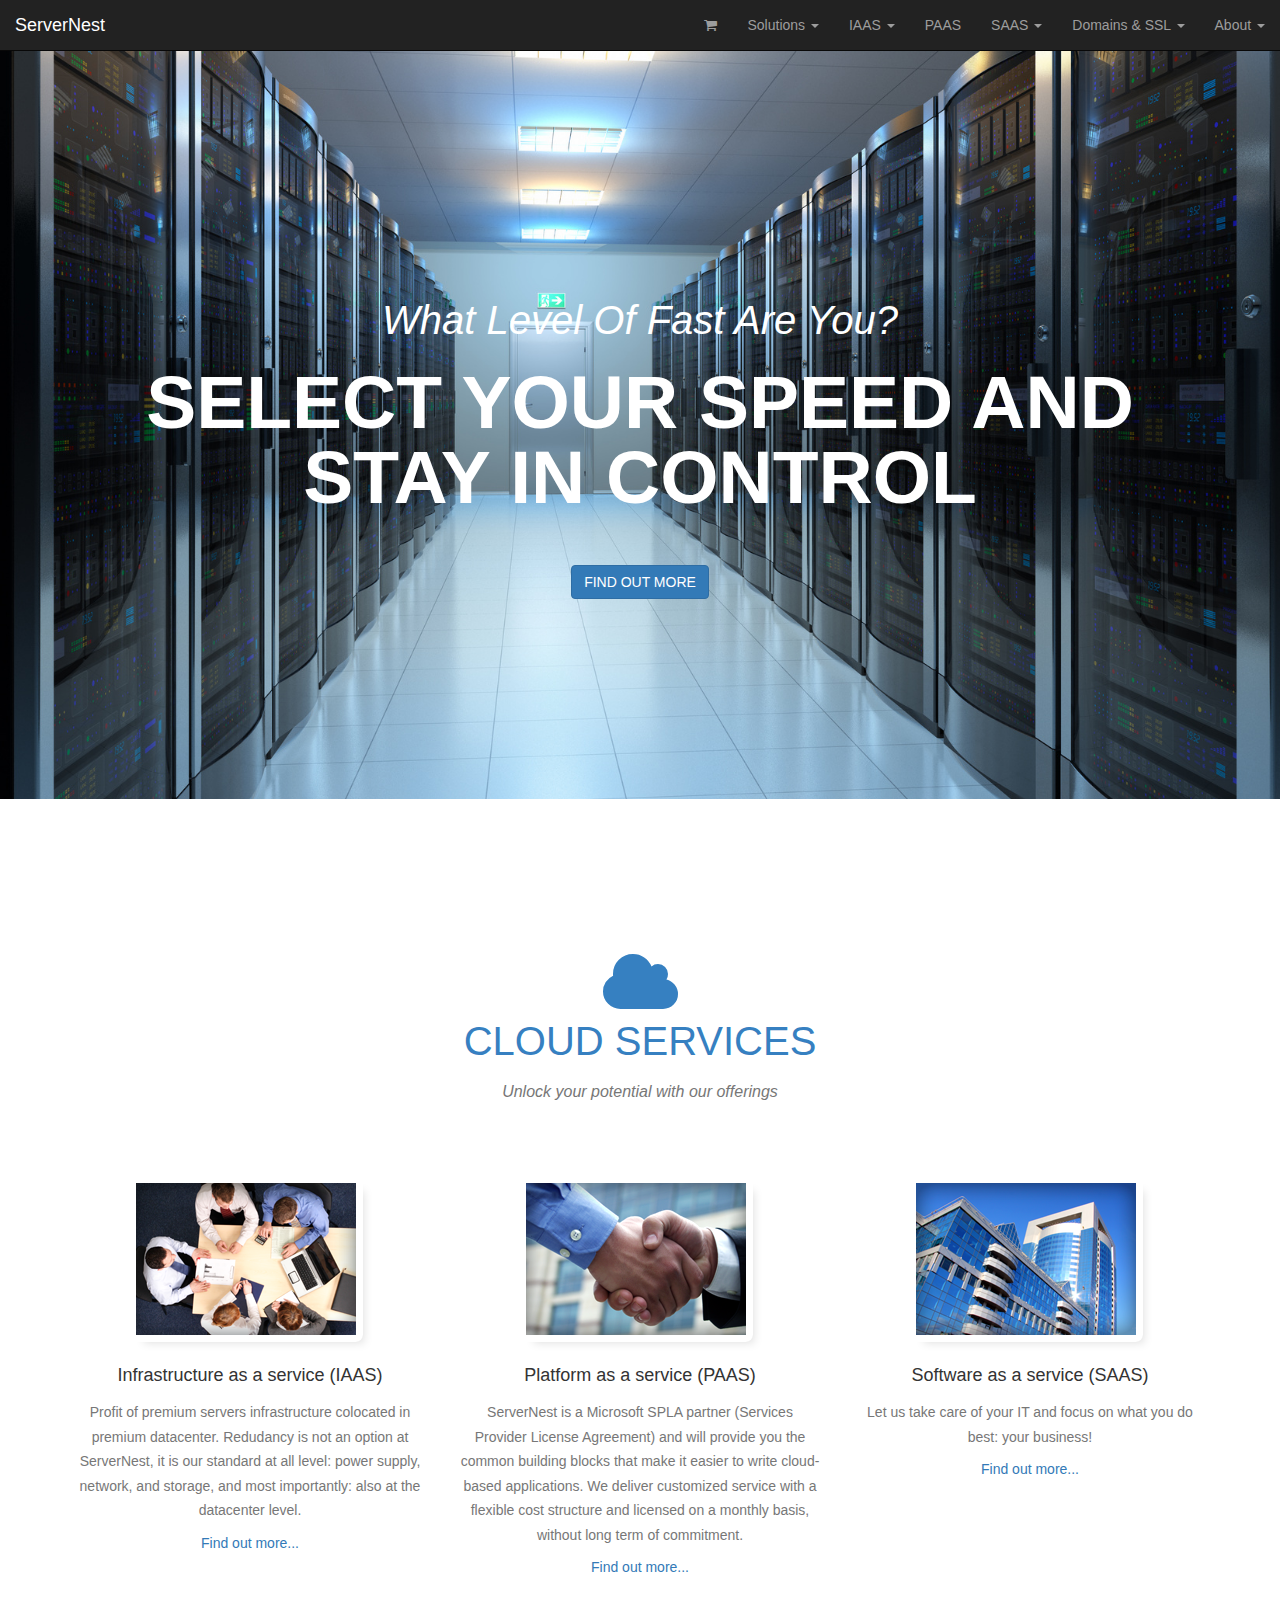
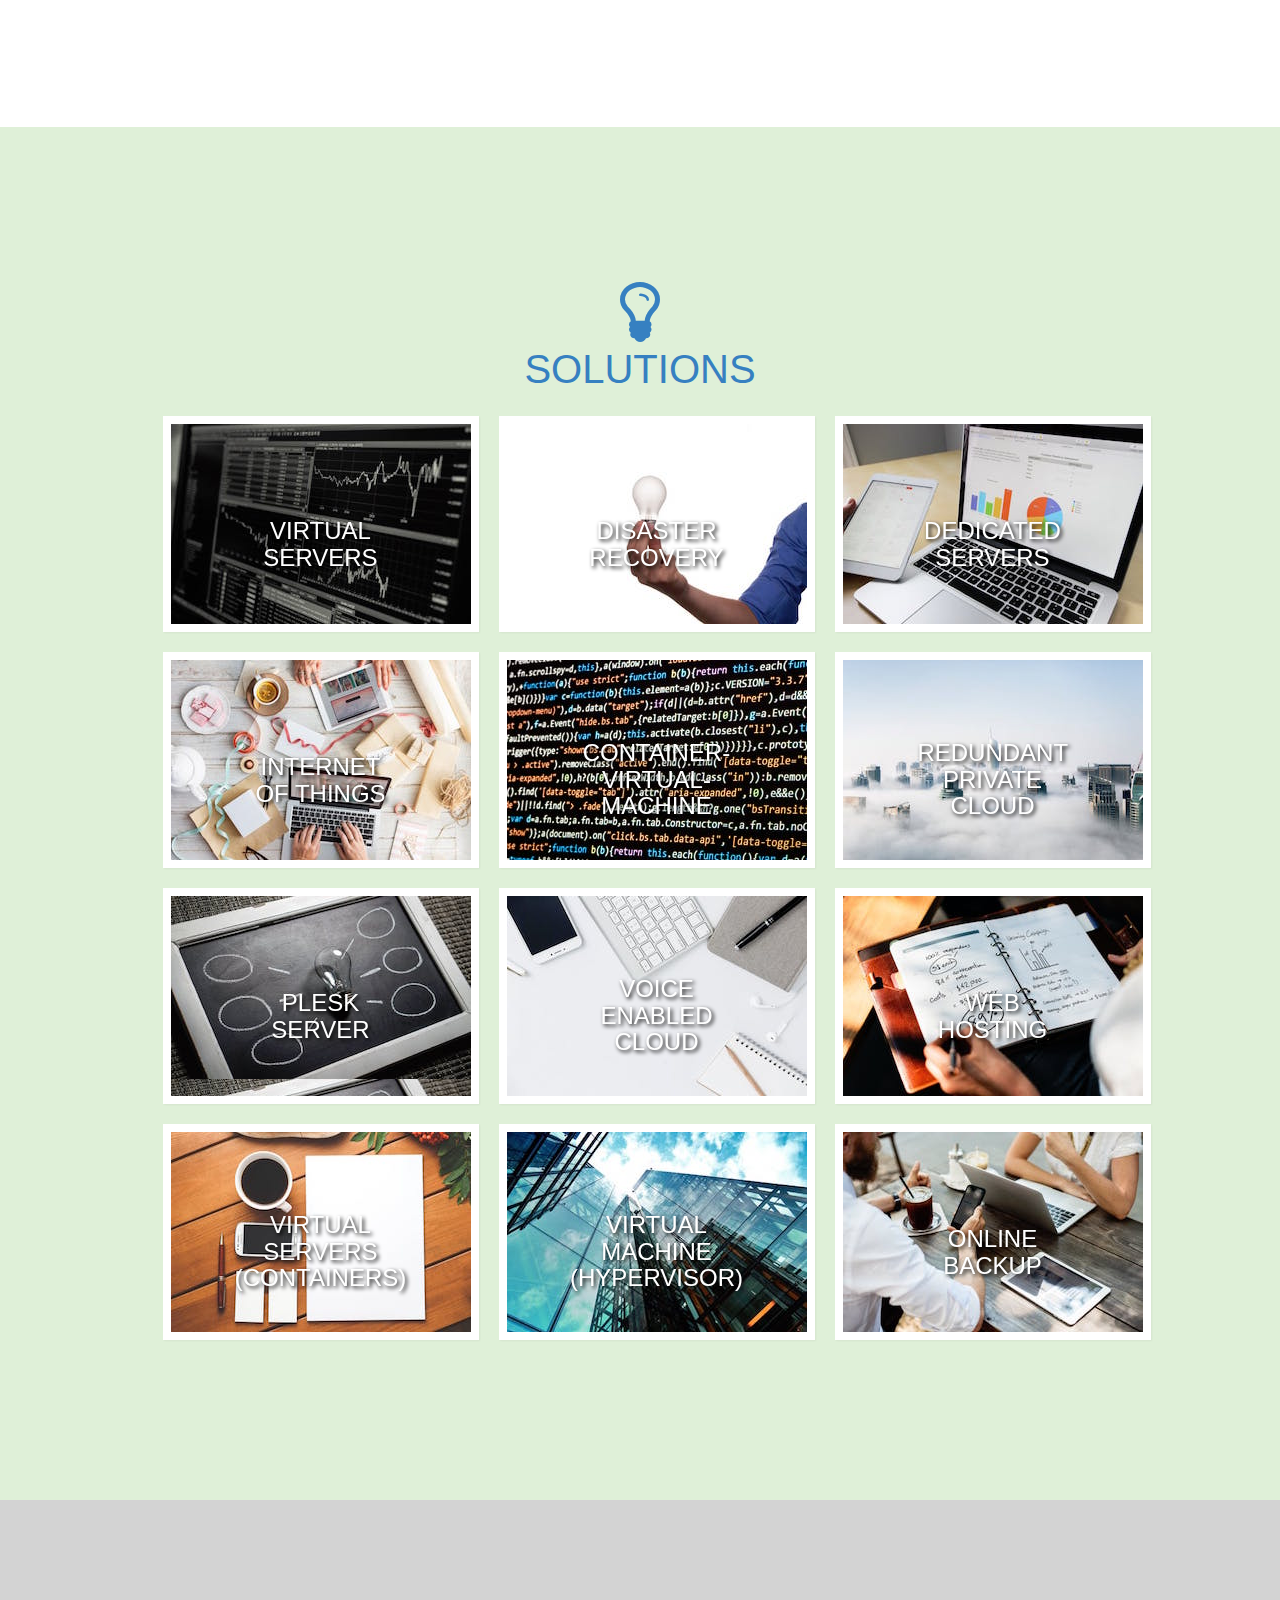
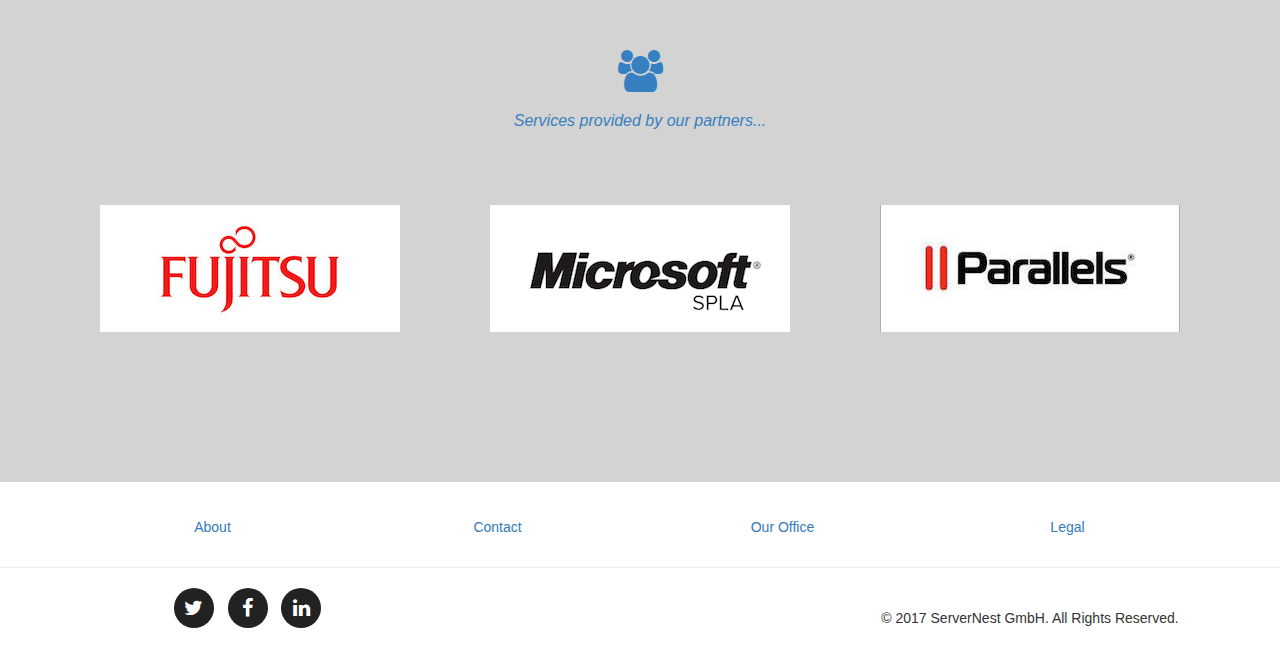
==== index.html @ 387ee03a "initial publish" ====
<!DOCTYPE HTML>
<html>

<head>
  <title>Datacenter Switzerland</title>
  <meta charset="utf-8">
  <link rel="stylesheet" type="text/css" href="assets/css/style.css">
  <link rel="stylesheet" type="text/css" href="assets/css/boot.css">
  <link rel="stylesheet" type="text/css" href="assets/css/bootstrap.min.css">
  <link rel="stylesheet" type="text/css" href="assets/css/bootstrap.css">
  <link rel="stylesheet" type="text/css" href="assets/css/style_common.css">
  <link rel="stylesheet" type="text/css" href="assets/css/style1.css">
  <link rel='stylesheet' type='text/css' href='http://fonts.googleapis.com/css?family=Open+Sans+Condensed:700,300,300italic'>
  <link href="https://maxcdn.bootstrapcdn.com/font-awesome/4.7.0/css/font-awesome.min.css" rel="stylesheet" integrity="sha384-wvfXpqpZZVQGK6TAh5PVlGOfQNHSoD2xbE+QkPxCAFlNEevoEH3Sl0sibVcOQVnN"
    crossorigin="anonymous">
  <link rel="stylesheet" href="assets/css/custom.css">
  <script src="assets/js/modernizr.custom.69142.js"></script>
  <script src="assets/js/jquery-1.10.1.min.js"></script>
  <script src="assets/js/bootstrap.min.js"></script>
</head>

<body>
  <div id="page-top" class="index">
    <nav class="navbar navbar-inverse navbar-fixed-top">
      <div class="container-fluid">
        <div class="navbar-header">
          <button type="button" class="navbar-toggle collapsed" data-toggle="collapse" data-target="#bs-example-navbar-collapse-1"
            aria-expanded="false">
            <span class="sr-only">Toggle navigation</span>
            <span class="icon-bar"></span>
            <span class="icon-bar"></span>
            <span class="icon-bar"></span>
          </button>
          <a class="navbar-brand page-scroll" href="#page-top">ServerNest</a>
        </div>
        <div class="collapse navbar-collapse" id="bs-example-navbar-collapse-1">
          <ul class="nav navbar-nav navbar-right">
            <li>
              <a href="#">
                <i class="fa fa-shopping-cart" aria-hidden="true"></i>
              </a>
            </li>
            <li class="dropdown">
              <a class="dropdown-toggle" data-toggle="dropdown" href="#">Solutions</i>
                <span class="caret"></span>
              </a>
              <ul class="dropdown-menu">
                <li>
                  <a href="#solutions">Virtual Servers</a>
                </li>
                <li>
                  <a href="#solutions">Disaster Recovery</a>
                </li>
                <li>
                  <a href="#solutions">Dedicated Servers</a>
                </li>
                <li>
                  <a href="#solutions">Internet Of Things</a>
                </li>
                <li>
                  <a href="#solutions">Container-virtual-machine</a>
                </li>
                <li>
                  <a href="#solutions">Redundant Private cloud</a>
                </li>
                <li>
                  <a href="#solutions">PLESK server</a>
                </li>
                <li>
                  <a href="#solutions">Voice Enabled Cloud</a>
                </li>
                <li>
                  <a href="#solutions">Web hosting</a>
                </li>
                <li>
                  <a href="#solutions">Virtual servers (containers)</a>
                </li>
                <li>
                  <a href="#solutions">Virtual Machine (hypervisor)</a>
                </li>
                <li>
                  <a href="#solutions">Online Backup</a>
                </li>
              </ul>
            </li>
            <li class="dropdown">
              <a class="dropdown-toggle" data-toggle="dropdown" href="#">IAAS</i>
                <span class="caret"></span>
              </a>
              <ul class="dropdown-menu">
                <li>
                  <a href="#">ServerNest POWER: dedicated servers</a>
                </li>
                <li>
                  <a href="#">ServerNest SIMPLICITY: Linux VPS (containers)</a>
                </li>
                <li>
                  <a href="#">ServerNest FLEXIBILITY: virtual machine</a>
                </li>
                <li>
                  <a href="#">ServerNest SKY: private redundant cloud</a>
                </li>
              </ul>
            </li>
            <li>
              <a href="#">PAAS</a>
            </li>
            <li class="dropdown">
              <a class="dropdown-toggle" data-toggle="dropdown" href="#">SAAS</i>
                <span class="caret"></span>
              </a>
              <ul class="dropdown-menu">
                <li>
                  <a href="#">ServerNest EQUALITY: shared hosting</a>
                </li>
                <li>
                  <a href="#">ServerNest SERENITY: online backup</a>
                </li>
                <li>
                  <a href="#">ServerNest PEACE-OF-MIND: website scanner</a>
                </li>
              </ul>
            </li>
            <li class="dropdown">
              <a class="dropdown-toggle" data-toggle="dropdown" href="#">Domains & SSL</i>
                <span class="caret"></span>
              </a>
              <ul class="dropdown-menu">
                <li>
                  <a href="#">ServerNest IDENTITY</a>
                </li>
                <li>
                  <a href="#">SSL certificates</a>
                </li>
              </ul>
            </li>
            <li class="dropdown">
              <a class="dropdown-toggle" data-toggle="dropdown" href="#">About</i>
                <span class="caret"></span>
              </a>
              <ul class="dropdown-menu">
                <li>
                  <a href="about.html#vision">Our Vision</a>
                </li>
                <li>
                  <a href="about.html#history">History</a>
                </li>
                <li>
                  <a href="about.html#contact">Contact</a>
                </li>
                <li>
                    <a href="about.html#office">Office</a>
                </li>
              </ul>
            </li>
          </ul>
        </div>
      </div>
      <!-- /.container-fluid -->
    </nav>

    <!-- Header -->
    <header style="background-image:url(assets/images/image_0.jpg)">
      <div class="container">
        <div class="intro-text">
          <div class="intro-lead-in">What Level Of Fast Are You?</div>
          <div class="intro-heading">Select your speed and stay in control</div>
          <a href="#services" class="page-scroll btn btn-primary">Find Out More</a>
        </div>
      </div>
    </header>
  </div>
  <!-- ===== services ===== -->
  <section id="services">
    <div class="container">
      <div class="row">
        <div class="col-lg-12 text-center">
          <i class="fa fa-cloud fa-5x fa-heading" aria-hidden="true"></i>
          <h2 class="section-heading" style="color:#3680C1">Cloud Services</h2>
          <h3 class="section-subheading text-muted">Unlock your potential with our offerings</h3>
        </div>
      </div>
      <div class="row text-center">
        <div class="col-md-4">
          <img src="assets/images/img_01.png" alt="IAAS" class="img-responsive img-center">
          <h4 class="service-heading">Infrastructure as a service (IAAS)</h4>
          <p class="text-muted">Profit of premium servers infrastructure colocated in premium datacenter. Redudancy is not an option at ServerNest,
            it is our standard at all level: power supply, network, and storage, and most importantly: also at the datacenter
            level.</p>
          <a href="javascript:void(0)">Find out more...</a>
        </div>
        <div class="col-md-4">
          <img src="assets/images/img_02.png" alt="PAAS" class="img-responsive img-center">
          <h4 class="service-heading">Platform as a service (PAAS)</h4>
          <p class="text-muted">ServerNest is a Microsoft SPLA partner (Services Provider License Agreement) and will provide you the common building
            blocks that make it easier to write cloud-based applications. We deliver customized service with a flexible cost
            structure and licensed on a monthly basis, without long term of commitment.</p>
          <a href="javascript:void(0)">Find out more...</a>
        </div>
        <div class="col-md-4">
          <img src="assets/images/img_03.png" alt="SAAS" class="img-responsive img-center">
          <h4 class="service-heading">Software as a service (SAAS)</h4>
          <p class="text-muted">Let us take care of your IT and focus on what you do best: your business!</p>
          <a href="javascript:void(0)">Find out more...</a>
        </div>
      </div>
    </div>
  </section>

  <!-- ===== solutions ===== -->
  <section id="solutions" class="bg-success">
    <div class="container">
      <div class="row">
        <div class="col-lg-12 text-center">
          <i class="fa fa-lightbulb-o fa-5x fa-heading" aria-hidden="true"></i>
          <h2 class="section-heading" style="color:#3680C1">Solutions</h2>
        </div>
      </div>
      <div class="row">
        <div id="grid" class="main col-xs-offset-1 col-sm-offset-1 col-md-offset-1 col-lg-offset-1">
          <div class="view">
            <div class="view-back">
              <a href="javascript:void(0)">
                <i class="fa fa-arrow-right" aria-hidden="true"></i>
              </a>
            </div>
            <img src="assets/images/pexels-photo-241544.jpeg" alt="">
            <h3 class="top-image-text text-center">Virtual Servers</h3>
          </div>
          <div class="view">
            <div class="view-back">
              <a href="javascript:void(0)">
                <i class="fa fa-arrow-right" aria-hidden="true"></i>
              </a>
            </div>
            <img src="assets/images/pexels-photo-256307.jpeg" alt="">
            <h3 class="top-image-text text-center">Disaster Recovery</h3>
          </div>
          <div class="view">
            <div class="view-back">
              <a href="javascript:void(0)">
                <i class="fa fa-arrow-right" aria-hidden="true"></i>
              </a>
            </div>
            <img src="assets/images/pexels-photo-265087.jpeg" alt="">
            <h3 class="top-image-text text-center">Dedicated Servers</h3>
          </div>
          <div class="view">
            <div class="view-back">
              <a href="javascript:void(0)">
                <i class="fa fa-arrow-right" aria-hidden="true"></i>
              </a>
            </div>
            <img src="assets/images/pexels-photo-296878.jpeg" alt="">
            <h3 class="top-image-text text-center">Internet Of Things</h3>
          </div>
          <div class="view">
            <div class="view-back">
              <a href="javascript:void(0)">
                <i class="fa fa-arrow-right" aria-hidden="true"></i>
              </a>
            </div>
            <img src="assets/images/pexels-photo-239898.jpeg" alt="">
            <h3 class="top-image-text text-center">Container-Virtual-Machine</h3>
          </div>
          <div class="view">
            <div class="view-back">
              <a href="javascript:void(0)">
                <i class="fa fa-arrow-right" aria-hidden="true"></i>
              </a>
            </div>
            <img src="assets/images/pexels-photo-325185.jpeg" alt="">
            <h3 class="top-image-text text-center">Redundant Private Cloud</h3>
          </div>
          <div class="view">
            <div class="view-back">
              <a href="javascript:void(0)">
                <i class="fa fa-arrow-right" aria-hidden="true"></i>
              </a>
            </div>
            <img src="assets/images/pexels-photo-356043.jpeg" alt="">
            <h3 class="top-image-text text-center">PLESK Server</h3>
          </div>
          <div class="view">
            <div class="view-back">
              <a href="javascript:void(0)">
                <i class="fa fa-arrow-right" aria-hidden="true"></i>
              </a>
            </div>
            <img src="assets/images/pexels-photo-373076.jpeg" alt="">
            <h3 class="top-image-text text-center">Voice Enabled Cloud</h3>
          </div>
          <div class="view">
            <div class="view-back">
              <a href="javascript:void(0)">
                <i class="fa fa-arrow-right" aria-hidden="true"></i>
              </a>
            </div>
            <img src="assets/images/pexels-photo-401683.jpeg" alt="">
            <h3 class="top-image-text text-center">Web Hosting</h3>
          </div>
          <div class="view">
            <div class="view-back">
              <a href="javascript:void(0)">
                <i class="fa fa-arrow-right" aria-hidden="true"></i>
              </a>
            </div>
            <img src="assets/images/pexels-photo-401684.jpg" alt="">
            <h3 class="top-image-text text-center">Virtual Servers (Containers)</h3>
          </div>
          <div class="view">
            <div class="view-back">
              <a href="javascript:void(0)">
                <i class="fa fa-arrow-right" aria-hidden="true"></i>
              </a>
            </div>
            <img src="assets/images/pexels-photo-443383.jpeg" alt="">
            <h3 class="top-image-text text-center">Virtual Machine (Hypervisor)</h3>
          </div>
          <div class="view">
            <div class="view-back">
              <a href="javascript:void(0)">
                <i class="fa fa-arrow-right" aria-hidden="true"></i>
              </a>
            </div>
            <img src="assets/images/pexels-photo-541522.jpeg" alt="">
            <h3 class="top-image-text text-center">Online Backup</h3>
          </div>

        </div>
      </div>
     
    </div>
  </section>
  <script>	
    Modernizr.load({
      test: Modernizr.csstransforms3d && Modernizr.csstransitions,
      yep: ['assets/js/jquery-1.10.1.min.js', 'assets/js/jquery.hoverfold.js'],
      nope: '',
      callback: function (url, result, key) {
        if (url === 'assets/js/jquery.hoverfold.js') {
          $('#grid').hoverfold();
        }
      }
    });
  </script>

<!-- ===== providers ===== -->
<section id="providers" class="grey-bkgr">
    <div class="container">
      <div class="row">
        <div class="col-lg-12 text-center">
          <i class="fa fa-users fa-3x fa-heading" aria-hidden="true"></i>
          <h3 class="section-subheading text-muted" style="color:#3680C1">Services provided by our partners...</h3>
        </div>
      </div>
      <div class="row text-center">
        <div class="col-md-4">
          <a href="javascript:void(0)"><img src="assets/images/logo-fujitsu.jpg" alt="Fujitsu" class="img-responsive img-center"></a>
        </div>
        <div class="col-md-4">
            <a href="javascript:void(0)"><img src="assets/images/Microsoft_SPLA.png" alt="Microsoft" class="img-responsive img-center"></a>
          </div>
          <div class="col-md-4">
              <a href="javascript:void(0)"><img src="assets/images/Parallels_corporate_logo.jpg" alt="Parallels" class="img-responsive img-center"></a>
          </div>
      </div>
    </div>
  </section>


  <footer>
      <div class="container text-center">
        <div class="row">
          <div class="col-lg-12">
            <div class="col-md-3">
              <ul class="nav nav-pills nav-stacked">
                <li>
                  <a href="about.html">About</a>
                </li>
              </ul>
            </div>
            <div class="col-md-3">
              <ul class="nav nav-pills nav-stacked">
                <li>
                  <a href="about.html#contact">Contact</a>
                </li>
              </ul>
            </div>
            <div class="col-md-3">
                <ul class="nav nav-pills nav-stacked">
                  <li>
                    <a href="about.html#office">Our Office</a>
                  </li>
                </ul>
              </div>
            <div class="col-md-3">
              <ul class="nav nav-pills nav-stacked">
                <li>
                  <a href="#">Legal</a>
                </li>
              </ul>
            </div>
          </div>
        </div>
      </div>
      <hr />
      <div class="container">
        <div class="row">
          <div class="col-md-4">
            <ul class="list-inline social-buttons">
              <li>
                <a href="#">
                  <i class="fa fa-twitter"></i>
                </a>
              </li>
              <li>
                <a href="#">
                  <i class="fa fa-facebook"></i>
                </a>
              </li>
              <li>
                <a href="#">
                  <i class="fa fa-linkedin"></i>
                </a>
              </li>
            </ul>
          </div>
          <div class="col-md-4 col-md-offset-">
          </div>
          <div class="col-md-4">
            <br>
            <span>&copy; 2017 ServerNest GmbH. All Rights Reserved.</span>
          </div>
        </div>
      </div>
    </footer>

</body>

</html>
---- assets/css/style.css ----
.container{padding-right:15px;
padding-left:15px;
margin-right:auto;
margin-left:auto;
height:auto;}




.img-responsive
{
	display: block;
  max-width: 300px;
  height: auto;
}
---- assets/css/boot.css ----
body{overflow-x:hidden;font-family:"Roboto Slab","Helvetica Neue",Helvetica,Arial,sans-serif}.text-muted{color:#777}.text-primary{color:#fed136}p{font-size:14px;line-height:1.75}p.large{font-size:16px}a,a:hover,a:focus,a:active,a.active{outline:0}a{color:#fed136}a:hover,a:focus,a:active,a.active{color:#fec503}h1,h2,h3,h4,h5,h6{font-family:Montserrat,"Helvetica Neue",Helvetica,Arial,sans-serif;text-transform:uppercase;font-weight:700}.img-centered{margin:0 auto}.bg-light-gray{background-color:#f7f7f7}.bg-darkest-gray{background-color:#222}.btn-primary{color:#fff;background-color:#fed136;border-color:#fed136;font-family:Montserrat,"Helvetica Neue",Helvetica,Arial,sans-serif;text-transform:uppercase;font-weight:700}.btn-primary:hover,.btn-primary:focus,.btn-primary:active,.btn-primary.active,.open .dropdown-toggle.btn-primary{color:#fff;background-color:#fec503;border-color:#f6bf01}.btn-primary:active,.btn-primary.active,.open .dropdown-toggle.btn-primary{background-image:none}.btn-primary.disabled,.btn-primary[disabled],fieldset[disabled] .btn-primary,.btn-primary.disabled:hover,.btn-primary[disabled]:hover,fieldset[disabled] .btn-primary:hover,.btn-primary.disabled:focus,.btn-primary[disabled]:focus,fieldset[disabled] .btn-primary:focus,.btn-primary.disabled:active,.btn-primary[disabled]:active,fieldset[disabled] .btn-primary:active,.btn-primary.disabled.active,.btn-primary[disabled].active,fieldset[disabled] .btn-primary.active{background-color:#fed136;border-color:#fed136}.btn-primary .badge{color:#fed136;background-color:#fff}.btn-xl{color:#fff;background-color:#fed136;border-color:#fed136;font-family:Montserrat,"Helvetica Neue",Helvetica,Arial,sans-serif;text-transform:uppercase;font-weight:700;border-radius:3px;font-size:18px;padding:20px 40px}.btn-xl:hover,.btn-xl:focus,.btn-xl:active,.btn-xl.active,.open .dropdown-toggle.btn-xl{color:#fff;background-color:#fec503;border-color:#f6bf01}.btn-xl:active,.btn-xl.active,.open .dropdown-toggle.btn-xl{background-image:none}.btn-xl.disabled,.btn-xl[disabled],fieldset[disabled] .btn-xl,.btn-xl.disabled:hover,.btn-xl[disabled]:hover,fieldset[disabled] .btn-xl:hover,.btn-xl.disabled:focus,.btn-xl[disabled]:focus,fieldset[disabled] .btn-xl:focus,.btn-xl.disabled:active,.btn-xl[disabled]:active,fieldset[disabled] .btn-xl:active,.btn-xl.disabled.active,.btn-xl[disabled].active,fieldset[disabled] .btn-xl.active{background-color:#fed136;border-color:#fed136}.btn-xl .badge{color:#fed136;background-color:#fff}.navbar-default{background-color:#222;border-color:transparent}.navbar-default .navbar-brand{color:#fed136;font-family:"Kaushan Script","Helvetica Neue",Helvetica,Arial,cursive}.navbar-default .navbar-brand:hover,.navbar-default .navbar-brand:focus,.navbar-default .navbar-brand:active,.navbar-default .navbar-brand.active{color:#fec503}.navbar-default .navbar-collapse{border-color:rgba(255,255,255,.02)}.navbar-default .navbar-toggle{background-color:#fed136;border-color:#fed136}.navbar-default .navbar-toggle .icon-bar{background-color:#fff}.navbar-default .navbar-toggle:hover,.navbar-default .navbar-toggle:focus{background-color:#fed136}.navbar-default .nav li a{font-family:Montserrat,"Helvetica Neue",Helvetica,Arial,sans-serif;text-transform:uppercase;font-weight:400;letter-spacing:1px;color:#fff}.navbar-default .nav li a:hover,.navbar-default .nav li a:focus{color:#fed136;outline:0}.navbar-default .navbar-nav>.active>a{border-radius:0;color:#fff;background-color:#fed136}.navbar-default .navbar-nav>.active>a:hover,.navbar-default .navbar-nav>.active>a:focus{color:#fff;background-color:#fec503}@media (min-width:768px){.navbar-default{background-color:transparent;padding:25px 0;-webkit-transition:padding .3s;-moz-transition:padding .3s;transition:padding .3s;border:0}.navbar-default .navbar-brand{font-size:2em;-webkit-transition:all .3s;-moz-transition:all .3s;transition:all .3s}.navbar-default .navbar-nav>.active>a{border-radius:3px}.navbar-default.navbar-shrink{background-color:#222;padding:10px 0}.navbar-default.navbar-shrink .navbar-brand{font-size:1.5em}}header{background-repeat:none;background-attachment:scroll;background-position:center center;-webkit-background-size:cover;-moz-background-size:cover;background-size:cover;-o-background-size:cover;text-align:center;color:#fff}header .intro-text{padding-top:100px;padding-bottom:50px}header .intro-text .intro-lead-in{font-family:"Droid Serif","Helvetica Neue",Helvetica,Arial,sans-serif;font-style:italic;font-size:22px;line-height:22px;margin-bottom:25px}header .intro-text .intro-heading{font-family:Montserrat,"Helvetica Neue",Helvetica,Arial,sans-serif;text-transform:uppercase;font-weight:700;font-size:50px;line-height:50px;margin-bottom:25px}@media (min-width:768px){header .intro-text{padding-top:300px;padding-bottom:200px}header .intro-text .intro-lead-in{font-family:"Droid Serif","Helvetica Neue",Helvetica,Arial,sans-serif;font-style:italic;font-size:40px;line-height:40px;margin-bottom:25px}header .intro-text .intro-heading{font-family:Montserrat,"Helvetica Neue",Helvetica,Arial,sans-serif;text-transform:uppercase;font-weight:700;font-size:75px;line-height:75px;margin-bottom:50px}}section{padding:100px 0}section h2.section-heading{font-size:40px;margin-top:0;margin-bottom:15px}section h3.section-subheading{font-size:16px;font-family:"Droid Serif","Helvetica Neue",Helvetica,Arial,sans-serif;text-transform:none;font-style:italic;font-weight:400;margin-bottom:75px}@media (min-width:768px){section{padding:150px 0}}.service-heading{margin:15px 0;text-transform:none}#portfolio .portfolio-item{margin:0 0 15px;right:0}#portfolio .portfolio-item .portfolio-link{display:block;position:relative;max-width:400px;margin:0 auto}#portfolio .portfolio-item .portfolio-link .portfolio-hover{background:rgba(254,209,54,.9);position:absolute;width:100%;height:100%;opacity:0;transition:all ease .5s;-webkit-transition:all ease .5s;-moz-transition:all ease .5s}#portfolio .portfolio-item .portfolio-link .portfolio-hover:hover{opacity:1}#portfolio .portfolio-item .portfolio-link .portfolio-hover .portfolio-hover-content{position:absolute;width:100%;height:20px;font-size:20px;text-align:center;top:50%;margin-top:-12px;color:#fff}#portfolio .portfolio-item .portfolio-link .portfolio-hover .portfolio-hover-content i{margin-top:-12px}#portfolio .portfolio-item .portfolio-link .portfolio-hover .portfolio-hover-content h3,#portfolio .portfolio-item .portfolio-link .portfolio-hover .portfolio-hover-content h4{margin:0}#portfolio .portfolio-item .portfolio-caption{max-width:400px;margin:0 auto;background-color:#fff;text-align:center;padding:25px}#portfolio .portfolio-item .portfolio-caption h4{text-transform:none;margin:0}#portfolio .portfolio-item .portfolio-caption p{font-family:"Droid Serif","Helvetica Neue",Helvetica,Arial,sans-serif;font-style:italic;font-size:16px;margin:0}#portfolio *{z-index:2}@media (min-width:767px){#portfolio .portfolio-item{margin:0 0 30px}}.timeline{list-style:none;padding:0;position:relative}.timeline:before{top:0;bottom:0;position:absolute;content:"";width:2px;background-color:#f1f1f1;left:40px;margin-left:-1.5px}.timeline>li{margin-bottom:50px;position:relative;min-height:50px}.timeline>li:before,.timeline>li:after{content:" ";display:table}.timeline>li:after{clear:both}.timeline>li .timeline-panel{width:100%;float:right;padding:0 20px 0 100px;position:relative;text-align:left}.timeline>li .timeline-panel:before{border-left-width:0;border-right-width:15px;left:-15px;right:auto}.timeline>li .timeline-panel:after{border-left-width:0;border-right-width:14px;left:-14px;right:auto}.timeline>li .timeline-image{left:0;margin-left:0;width:80px;height:80px;position:absolute;z-index:100;background-color:#3680C1;color:#fff;border-radius:100%;border:7px solid #f1f1f1;text-align:center}.timeline>li .timeline-image h4{font-size:10px;margin-top:12px;line-height:14px}.timeline>li.timeline-inverted>.timeline-panel{float:right;text-align:left;padding:0 20px 0 100px}.timeline>li.timeline-inverted>.timeline-panel:before{border-left-width:0;border-right-width:15px;left:-15px;right:auto}.timeline>li.timeline-inverted>.timeline-panel:after{border-left-width:0;border-right-width:14px;left:-14px;right:auto}.timeline>li:last-child{margin-bottom:0}.timeline .timeline-heading h4{margin-top:0;color:inherit}.timeline .timeline-heading h4.subheading{text-transform:none}.timeline .timeline-body>p,.timeline .timeline-body>ul{margin-bottom:0}@media (min-width:768px){.timeline:before{left:50%}.timeline>li{margin-bottom:100px;min-height:100px}.timeline>li .timeline-panel{width:41%;float:left;padding:0 20px 20px 30px;text-align:right}.timeline>li .timeline-image{width:100px;height:100px;left:50%;margin-left:-50px}.timeline>li .timeline-image h4{font-size:13px;margin-top:16px;line-height:18px}.timeline>li.timeline-inverted>.timeline-panel{float:right;text-align:left;padding:0 30px 20px 20px}}@media (min-width:992px){.timeline>li{min-height:150px}.timeline>li .timeline-panel{padding:0 20px 20px}.timeline>li .timeline-image{width:150px;height:150px;margin-left:-75px}.timeline>li .timeline-image h4{font-size:18px;margin-top:30px;line-height:26px}.timeline>li.timeline-inverted>.timeline-panel{padding:0 20px 20px}}@media (min-width:1200px){.timeline>li{min-height:170px}.timeline>li .timeline-panel{padding:0 20px 20px 100px}.timeline>li .timeline-image{width:170px;height:170px;margin-left:-85px}.timeline>li .timeline-image h4{margin-top:40px}.timeline>li.timeline-inverted>.timeline-panel{padding:0 100px 20px 20px}}.team-member{text-align:center;margin-bottom:50px}.team-member img{margin:0 auto;border:7px solid #fff}.team-member h4{margin-top:25px;margin-bottom:0;text-transform:none}.team-member p{margin-top:0}aside.clients img{margin:50px auto}section#contact{background-color:white;background-image:url(file:///C|/Users/admin/Desktop/template/image/tumblr_static_worldmap_by_luft5thor-d6tfodu.png);background-position:center;background-repeat:no-repeat}section#contact .section-heading{color:#fff}section#contact .form-group{margin-bottom:25px}section#contact .form-group input,section#contact .form-group textarea{padding:20px}section#contact .form-group input.form-control{height:auto}section#contact .form-group textarea.form-control{height:236px}section#contact .form-control:focus{border-color:#fed136;box-shadow:none}section#contact ::-webkit-input-placeholder{font-family:Montserrat,"Helvetica Neue",Helvetica,Arial,sans-serif;text-transform:uppercase;font-weight:700;color:#bbb}section#contact :-moz-placeholder{font-family:Montserrat,"Helvetica Neue",Helvetica,Arial,sans-serif;text-transform:uppercase;font-weight:700;color:#bbb}section#contact ::-moz-placeholder{font-family:Montserrat,"Helvetica Neue",Helvetica,Arial,sans-serif;text-transform:uppercase;font-weight:700;color:#bbb}section#contact :-ms-input-placeholder{font-family:Montserrat,"Helvetica Neue",Helvetica,Arial,sans-serif;text-transform:uppercase;font-weight:700;color:#bbb}section#contact .text-danger{color:#e74c3c}footer{padding:25px 0;text-align:center}footer span.copyright{line-height:40px;font-family:Montserrat,"Helvetica Neue",Helvetica,Arial,sans-serif;text-transform:uppercase;text-transform:none}footer ul.quicklinks{margin-bottom:0;line-height:40px;font-family:Montserrat,"Helvetica Neue",Helvetica,Arial,sans-serif;text-transform:uppercase;text-transform:none}ul.social-buttons{margin-bottom:0}ul.social-buttons li a{display:block;background-color:#222;height:40px;width:40px;border-radius:100%;font-size:20px;line-height:40px;color:#fff;outline:0;-webkit-transition:all .3s;-moz-transition:all .3s;transition:all .3s}ul.social-buttons li a:hover,ul.social-buttons li a:focus,ul.social-buttons li a:active{background-color:#2A6599}.btn:focus,.btn:active,.btn.active,.btn:active:focus{outline:0}.portfolio-modal .modal-content{border-radius:0;background-clip:border-box;-webkit-box-shadow:none;box-shadow:none;border:0;min-height:100%;padding:100px 0;text-align:center}.portfolio-modal .modal-content h2{margin-bottom:15px;font-size:3em}.portfolio-modal .modal-content p{margin-bottom:30px}.portfolio-modal .modal-content p.item-intro{margin:20px 0 30px;font-family:"Droid Serif","Helvetica Neue",Helvetica,Arial,sans-serif;font-style:italic;font-size:16px}.portfolio-modal .modal-content ul.list-inline{margin-bottom:30px;margin-top:0}.portfolio-modal .modal-content img{margin-bottom:30px}.portfolio-modal .close-modal{position:absolute;width:75px;height:75px;background-color:transparent;top:25px;right:25px;cursor:pointer}.portfolio-modal .close-modal:hover{opacity:.3}.portfolio-modal .close-modal .lr{height:75px;width:1px;margin-left:35px;background-color:#222;transform:rotate(45deg);-ms-transform:rotate(45deg);-webkit-transform:rotate(45deg);z-index:1051}.portfolio-modal .close-modal .lr .rl{height:75px;width:1px;background-color:#222;transform:rotate(90deg);-ms-transform:rotate(90deg);-webkit-transform:rotate(90deg);z-index:1052}.portfolio-modal .modal-backdrop{opacity:0;display:none}::-moz-selection{text-shadow:none;background:#2A6395}::selection{text-shadow:none;background:#2B6598}img::selection{background:0 0}img::-moz-selection{background:0 0}body{webkit-tap-highlight-color:#fed136}
---- assets/css/style_common.css ----
.view {
	width: 316px;
	height: 216px;
	margin: 10px;
	float: left;
	position: relative;
	border: 8px solid #fff;
	box-shadow: 1px 1px 2px rgba(0,0,0,0.05);
	background: #333;
	-webkit-perspective: 500px;
	-moz-perspective: 500px;
	-o-perspective: 500px;
	-ms-perspective: 500px;
	perspective: 500px;
}

.view .slice{
	width: 60px;
	height: 100%;
	z-index: 100;
	
	-webkit-transform-style: preserve-3d;
	-moz-transform-style: preserve-3d;
	-o-transform-style: preserve-3d;
	-ms-transform-style: preserve-3d;
	transform-style: preserve-3d;
	
	-webkit-transform-origin: left center;
	-moz-transform-origin: left center;
	-o-transform-origin: left center;
	-ms-transform-origin: left center;
	transform-origin: left center;
	
	-webkit-transition: -webkit-transform 150ms ease-in-out;
	-moz-transition: -moz-transform 150ms ease-in-out;
	-o-transition: -o-transform 150ms ease-in-out;
	-ms-transition: -ms-transform 150ms ease-in-out;
	transition: transform 150ms ease-in-out;
		
}

.view div.view-back{
	width: 50%;
	height: 100%;
	position: absolute;
	right: 0;
	background: #666;
	z-index: 0;
}

.view-back span {
	display: block;
	float: right;
	padding: 5px 20px 5px;
	width: 100%;
	text-align: right;
	font-size: 16px;
	color: rgba(255,255,255,0.6);
}

.view-back span:first-child {
	padding-top: 20px;
}

.view-back a {
	display: bock;
	font-size: 18px;
	color: rgba(255,255,255,0.4);
	position: absolute;
	right: 15px;
	bottom: 15px;
	border: 2px solid rgba(255,255,255,0.3);
	border-radius: 50%;
	width: 30px;
	height: 30px;
	line-height: 22px;
	text-align: center;
	font-weight: 700;
}

.view-back a:hover {
	color: #fff;
	border-color: #fff;
}

.view-back span[data-icon]:before {
    content: attr(data-icon);
    font-family: 'icons';
    color: #aaa;
	color: rgba(255,255,255,0.2);
	text-shadow: 0 0 1px rgba(255,255,255,0.2);
	padding-right: 5px;
}

.view .s2, 
.view .s3, 
.view .s4, 
.view .s5 {
	-webkit-transform: translate3d(60px,0,0);
	-moz-transform: translate3d(60px,0,0);
	-o-transform: translate3d(60px,0,0);
	-ms-transform: translate3d(60px,0,0);
	transform: translate3d(60px,0,0);
}
.view .s1 {
	background-position: 0px 0px;
}
.view .s2 {
	background-position: -60px 0px;
}
.view .s3 {
	background-position: -120px 0px;
}
.view .s4 {
	background-position: -180px 0px;
}
.view .s5 {
	background-position: -240px 0px;
}

.view .overlay {
	width: 60px;
	height: 100%;
	opacity: 0;
	position: absolute;
	-webkit-transition: opacity 150ms ease-in-out;
	-moz-transition: opacity 150ms ease-in-out;
	-o-transition: opacity 150ms ease-in-out;
	-ms-transition: opacity 150ms ease-in-out;
	transition: opacity 150ms ease-in-out;
}

.view:hover .overlay {
	opacity: 1;
}

.view img {
	position: absolute;
	z-index: 0;
	-webkit-transition: left 0.3s ease-in-out;
	-o-transition: left 0.3s ease-in-out;
	-moz-transition: left 0.3s ease-in-out;
	-ms-transition: left 0.3s ease-in-out;
	transition: left 0.3s ease-in-out;
}
---- assets/css/style1.css ----
.view:hover .s2{
	-webkit-transform: translate3d(59px,0,0) rotate3d(0,1,0,-45deg);
	-moz-transform: translate3d(59px,0,0) rotate3d(0,1,0,-45deg);
	-o-transform: translate3d(59px,0,0) rotate3d(0,1,0,-45deg);
	-ms-transform: translate3d(59px,0,0) rotate3d(0,1,0,-45deg);
	transform: translate3d(59px,0,0) rotate3d(0,1,0,-45deg);
}
.view:hover .s3, 
.view:hover .s5{
	-webkit-transform: translate3d(59px,0,0) rotate3d(0,1,0,90deg);
	-moz-transform: translate3d(59px,0,0) rotate3d(0,1,0,90deg);
	-o-transform: translate3d(59px,0,0) rotate3d(0,1,0,90deg);
	-ms-transform: translate3d(59px,0,0) rotate3d(0,1,0,90deg);
	transform: translate3d(59px,0,0) rotate3d(0,1,0,90deg);
}
.view:hover .s4{
	-webkit-transform: translate3d(59px,0,0) rotate3d(0,1,0,-90deg);
	-moz-transform: translate3d(59px,0,0) rotate3d(0,1,0,-90deg);
	-o-transform: translate3d(59px,0,0) rotate3d(0,1,0,-90deg);
	-ms-transform: translate3d(59px,0,0) rotate3d(0,1,0,-90deg);
	transform: translate3d(59px,0,0) rotate3d(0,1,0,-90deg);
}

.view .s1 > .overlay {
	background: -moz-linear-gradient(right, rgba(0,0,0,0.05) 0%, rgba(0,0,0,0) 100%);
	background: -webkit-linear-gradient(right, rgba(0,0,0,0.05) 0%,rgba(0,0,0,0) 100%);
	background: -o-linear-gradient(right, rgba(0,0,0,0.05) 0%,rgba(0,0,0,0) 100%);
	background: -ms-linear-gradient(right, rgba(0,0,0,0.05) 0%,rgba(0,0,0,0) 100%);
	background: linear-gradient(right, rgba(0,0,0,0.05) 0%,rgba(0,0,0,0) 100%);
}

.view .s2 > .overlay {
	background: -moz-linear-gradient(left, rgba(255,255,255,0) 0%, rgba(255, 255, 255, 0.2) 100%);
	background: -webkit-linear-gradient(left, rgba(255,255,255,0) 0%, rgba(255, 255, 255, 0.2) 100%);
	background: -o-linear-gradient(left, rgba(255,255,255,0) 0%, rgba(255, 255, 255, 0.2) 100%);
	background: -ms-linear-gradient(left, rgba(255,255,255,0) 0%, rgba(255, 255, 255, 0.2) 100%);
	background: linear-gradient(left, rgba(255,255,255,0) 0%, rgba(255, 255, 255, 0.2) 100%);
}

.view .s3 > .overlay {
	background: -moz-linear-gradient(right, rgba(0,0,0,0.8) 0%, rgba(0,0,0,0.2) 100%);
	background: -webkit-linear-gradient(right, rgba(0,0,0,0.8) 0%,rgba(0,0,0,0.2) 100%);
	background: -o-linear-gradient(right, rgba(0,0,0,0.8) 0%,rgba(0,0,0,0.2) 100%);
	background: -ms-linear-gradient(right, rgba(0,0,0,0.8) 0%,rgba(0,0,0,0.2) 100%);
	background: linear-gradient(right, rgba(0,0,0,0.8) 0%,rgba(0,0,0,0.2) 100%);
}

.view .s4 > .overlay {
	background: -moz-linear-gradient(left, rgba(0,0,0,0.8) 0%, rgba(0,0,0,0) 100%);
	background: -webkit-linear-gradient(left, rgba(0,0,0,0.8) 0%,rgba(0,0,0,0) 100%);
	background: -o-linear-gradient(left, rgba(0,0,0,0.8) 0%,rgba(0,0,0,0) 100%);
	background: -ms-linear-gradient(left, rgba(0,0,0,0.8) 0%,rgba(0,0,0,0) 100%);
	background: linear-gradient(left, rgba(0,0,0,0.8) 0%,rgba(0,0,0,0) 100%);
}

.view .s5 > .overlay {
	background: -moz-linear-gradient(left, rgba(0,0,0,0.3) 0%, rgba(0,0,0,0) 100%);
	background: -webkit-linear-gradient(left, rgba(0,0,0,0.3) 0%,rgba(0,0,0,0) 100%);
	background: -o-linear-gradient(left, rgba(0,0,0,0.3) 0%,rgba(0,0,0,0) 100%);
	background: -ms-linear-gradient(left, rgba(0,0,0,0.3) 0%,rgba(0,0,0,0) 100%);
	background: linear-gradient(left, rgba(0,0,0,0.3) 0%,rgba(0,0,0,0) 100%);
}
---- assets/css/custom.css ----
.img-center {margin:0 auto;}
.grey-bkgr {
    background-color: #D3D3D3;
}
.fa-heading {
    color:#3680C1;
}

/* Text on top of image */
.top-image-text {
    position: absolute;
    top: 50%;
    left: 50%;
    transform: translate(-50%, -50%);
    z-index: 100;
    color: white;
    text-shadow: 2px 2px 4px #000000;
}
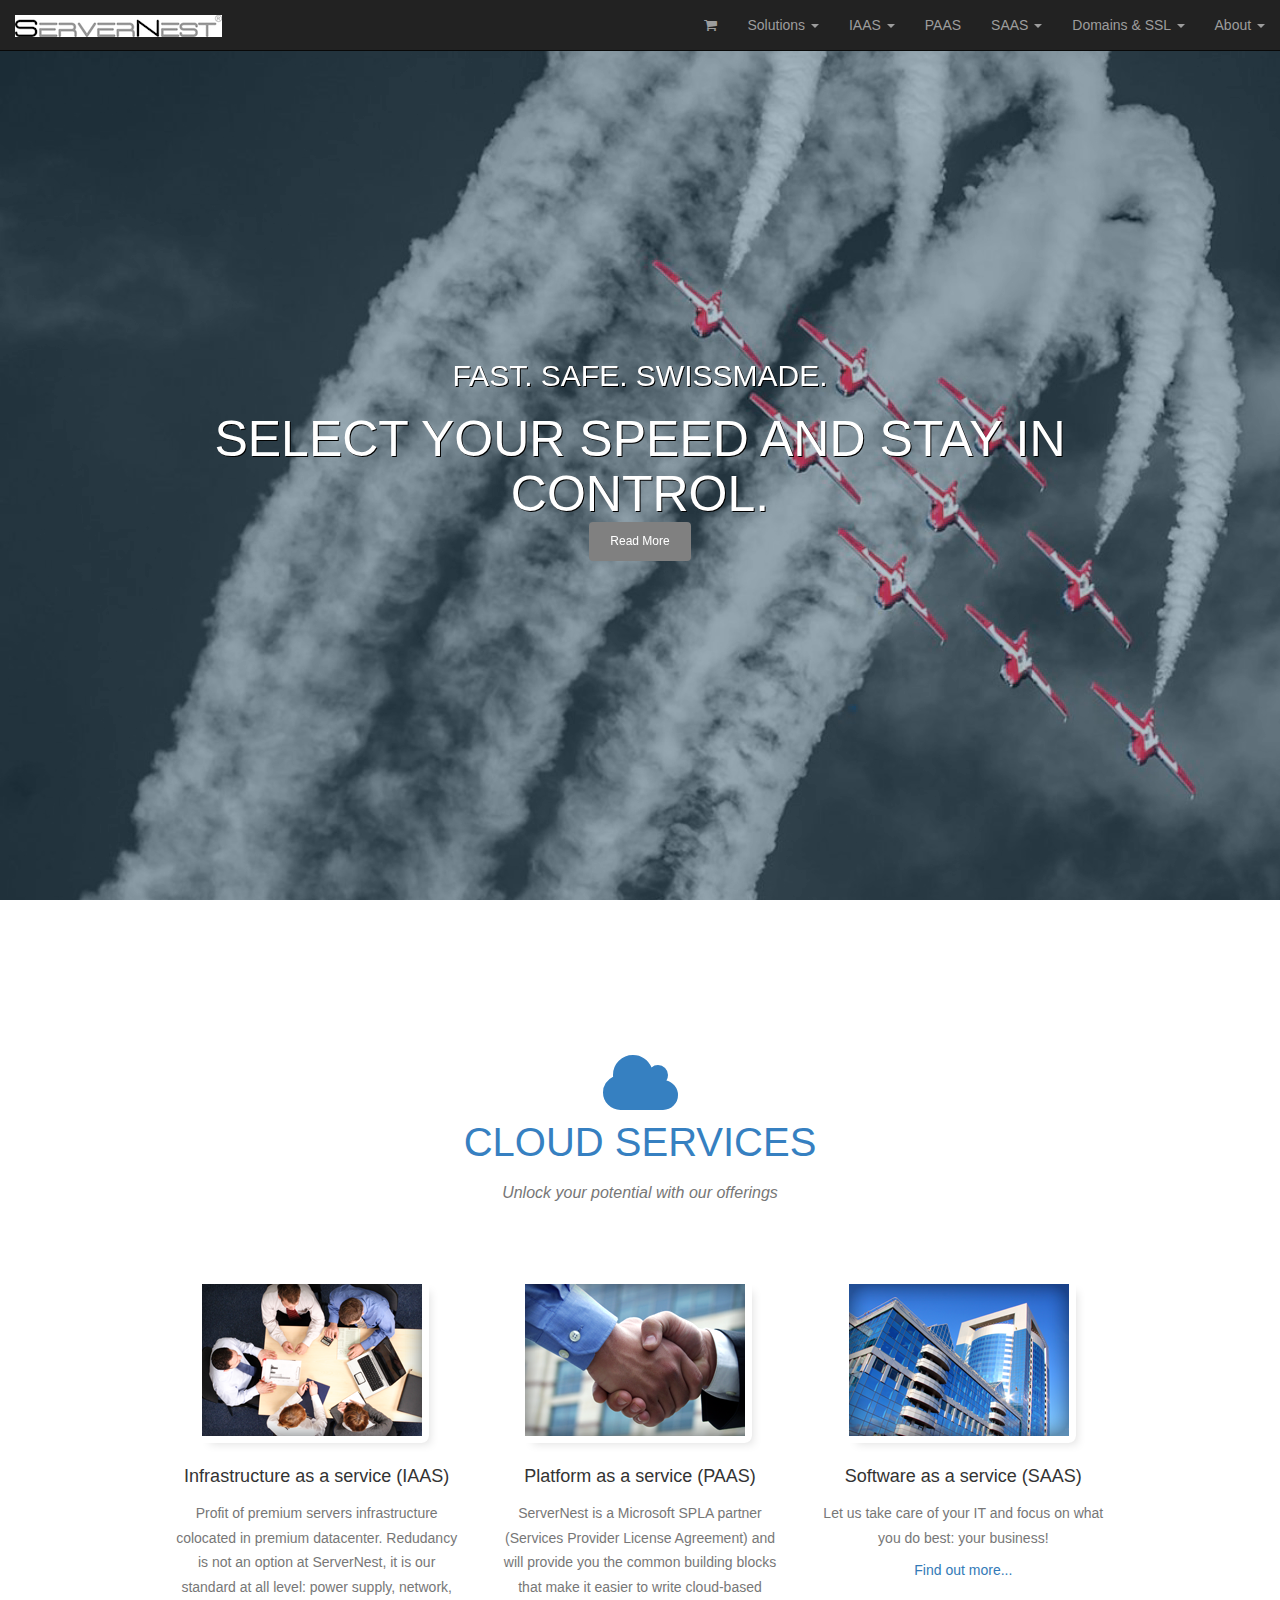
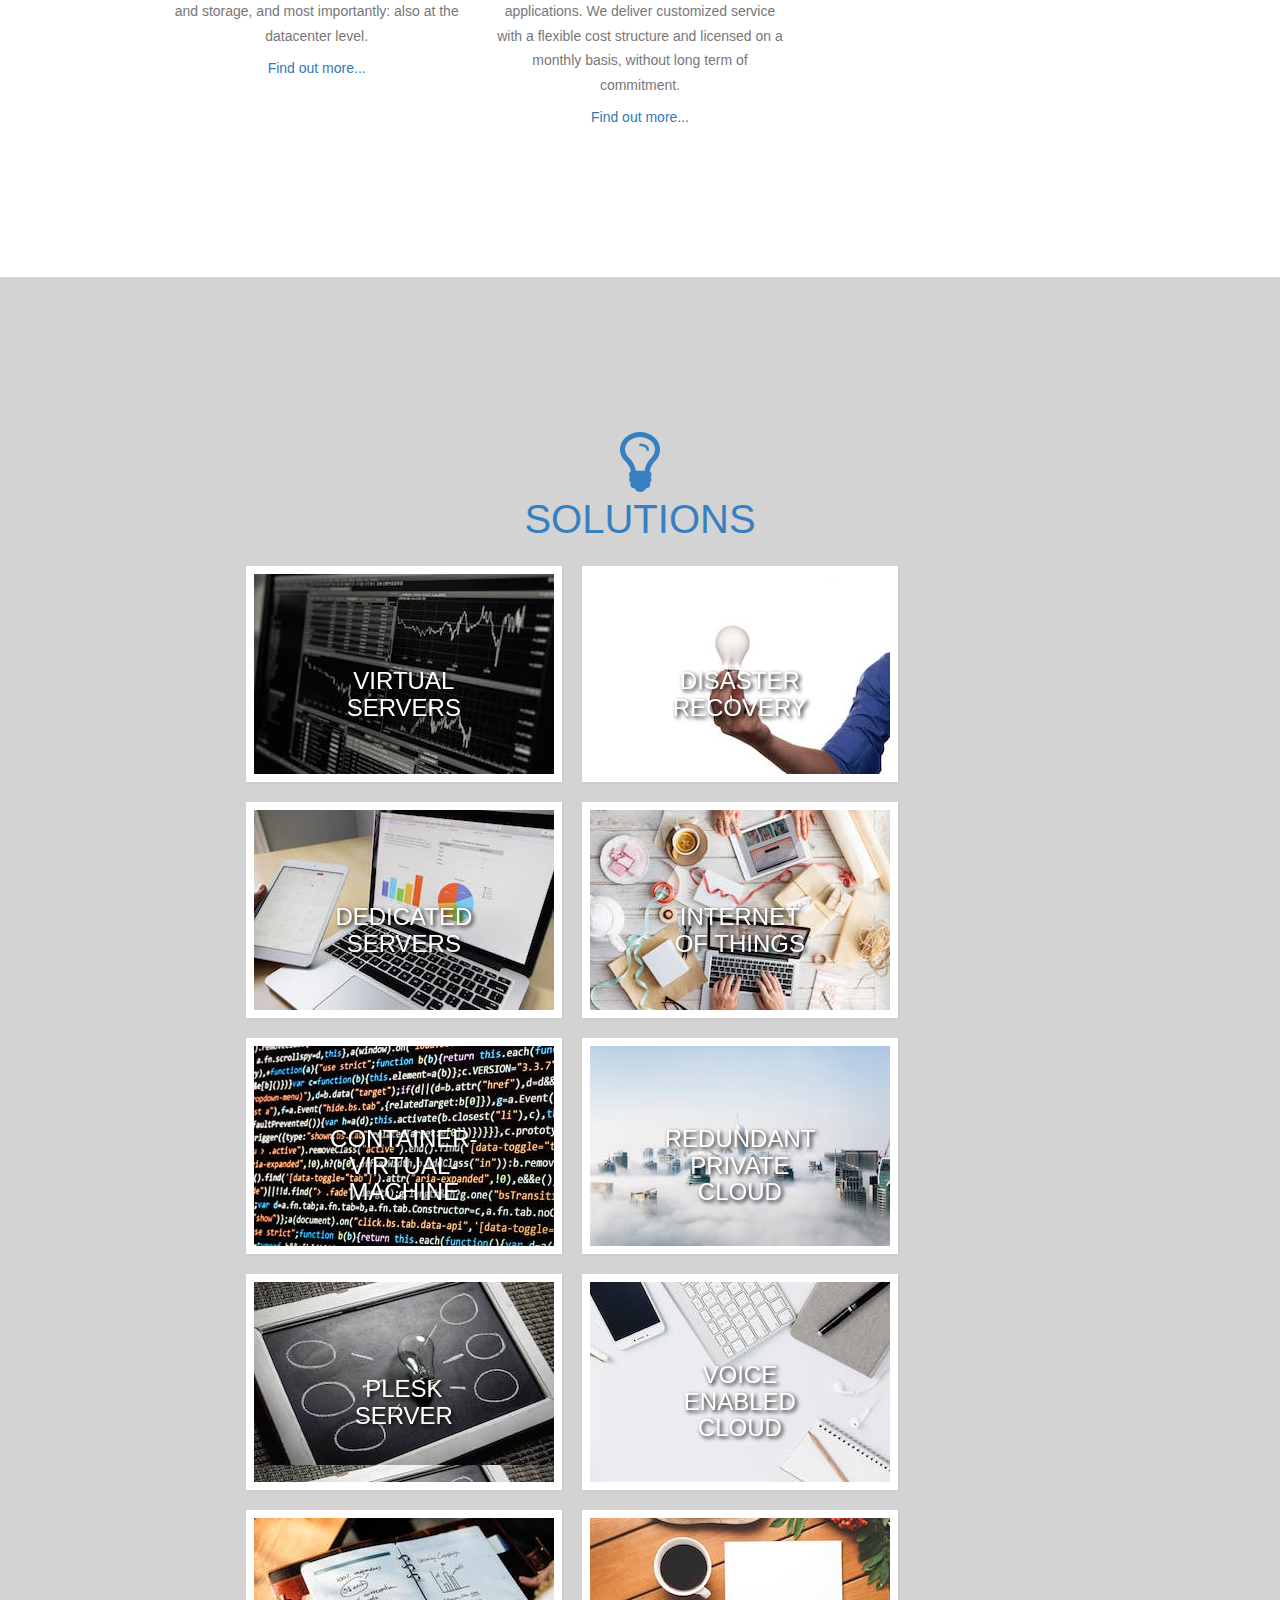
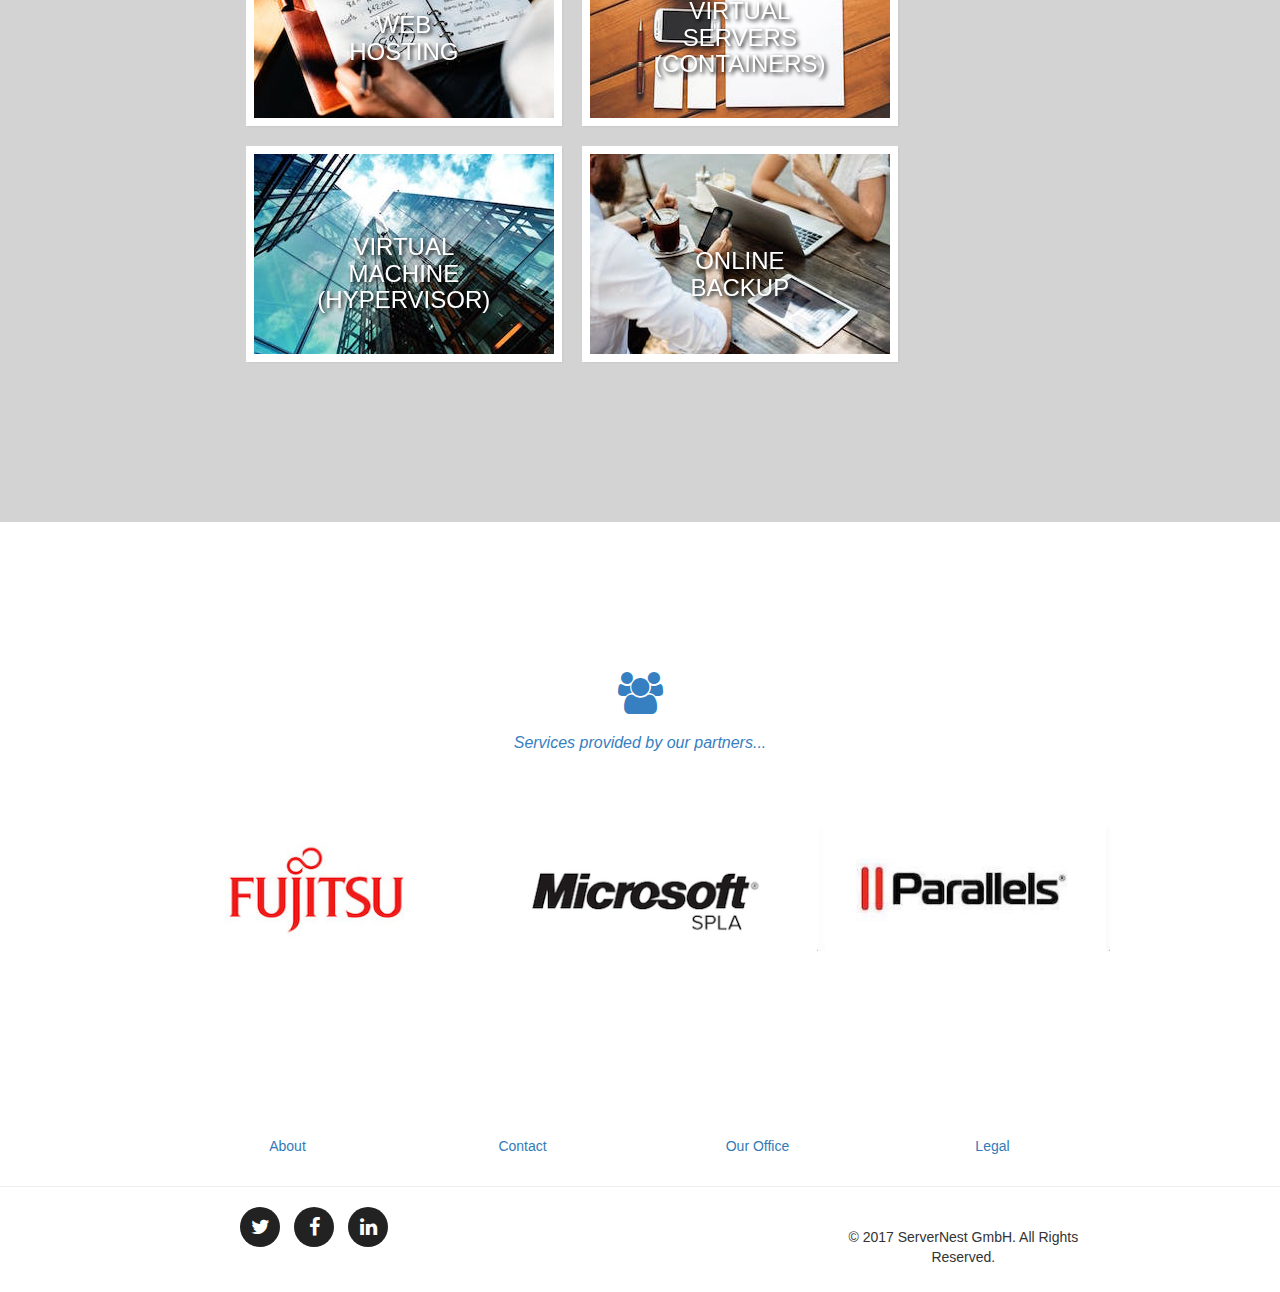
==== commit a5bdebfc: "added video as header and changed colors" ====
--- a/index.html
+++ b/index.html
@@ -4,6 +4,7 @@
 <head>
   <title>Datacenter Switzerland</title>
   <meta charset="utf-8">
+  <meta name="viewport" content="width=device-width, initial-scale=1, maximum-scale=1">
   <link rel="stylesheet" type="text/css" href="assets/css/style.css">
   <link rel="stylesheet" type="text/css" href="assets/css/boot.css">
   <link rel="stylesheet" type="text/css" href="assets/css/bootstrap.min.css">
@@ -31,7 +32,7 @@
             <span class="icon-bar"></span>
             <span class="icon-bar"></span>
           </button>
-          <a class="navbar-brand page-scroll" href="#page-top">ServerNest</a>
+          <a class="navbar-brand page-scroll" href="index.html#page-top"><img src="assets/images/ServerNest_Logo_15mm.jpg" alt="ServerNest"></a>
         </div>
         <div class="collapse navbar-collapse" id="bs-example-navbar-collapse-1">
           <ul class="nav navbar-nav navbar-right">
@@ -149,7 +150,7 @@
                   <a href="about.html#contact">Contact</a>
                 </li>
                 <li>
-                    <a href="about.html#office">Office</a>
+                  <a href="about.html#office">Office</a>
                 </li>
               </ul>
             </li>
@@ -160,15 +161,20 @@
     </nav>
 
     <!-- Header -->
-    <header style="background-image:url(assets/images/image_0.jpg)">
-      <div class="container">
-        <div class="intro-text">
-          <div class="intro-lead-in">What Level Of Fast Are You?</div>
-          <div class="intro-heading">Select your speed and stay in control</div>
-          <a href="#services" class="page-scroll btn btn-primary">Find Out More</a>
-        </div>
-      </div>
+    <header class="v-header container">
+      <div class="fullscreen-video-wrap">
+        <video src="assets/videos/servernest_header.mp4"
+          autoplay="" loop="">
+        </video>
+      </div>
+      <div class="header-overlay"></div>
+      <div class="header-content text-md-center">
+        <h2>Fast. Safe. Swissmade.</h2>
+        <h1>Select your speed and stay in control.</h1>
+        <a href="#services" class="btn">Read More</a>
+      </div> 
     </header>
+
   </div>
   <!-- ===== services ===== -->
   <section id="services">
@@ -186,7 +192,8 @@
           <h4 class="service-heading">Infrastructure as a service (IAAS)</h4>
           <p class="text-muted">Profit of premium servers infrastructure colocated in premium datacenter. Redudancy is not an option at ServerNest,
             it is our standard at all level: power supply, network, and storage, and most importantly: also at the datacenter
-            level.</p>
+            level.
+          </p>
           <a href="javascript:void(0)">Find out more...</a>
         </div>
         <div class="col-md-4">
@@ -208,7 +215,7 @@
   </section>
 
   <!-- ===== solutions ===== -->
-  <section id="solutions" class="bg-success">
+  <section id="solutions" class="grey-bkgr">
     <div class="container">
       <div class="row">
         <div class="col-lg-12 text-center">
@@ -329,7 +336,7 @@
 
         </div>
       </div>
-     
+
     </div>
   </section>
   <script>	
@@ -345,8 +352,8 @@
     });
   </script>
 
-<!-- ===== providers ===== -->
-<section id="providers" class="grey-bkgr">
+  <!-- ===== providers ===== -->
+  <section id="providers">
     <div class="container">
       <div class="row">
         <div class="col-lg-12 text-center">
@@ -356,85 +363,91 @@
       </div>
       <div class="row text-center">
         <div class="col-md-4">
-          <a href="javascript:void(0)"><img src="assets/images/logo-fujitsu.jpg" alt="Fujitsu" class="img-responsive img-center"></a>
-        </div>
-        <div class="col-md-4">
-            <a href="javascript:void(0)"><img src="assets/images/Microsoft_SPLA.png" alt="Microsoft" class="img-responsive img-center"></a>
-          </div>
-          <div class="col-md-4">
-              <a href="javascript:void(0)"><img src="assets/images/Parallels_corporate_logo.jpg" alt="Parallels" class="img-responsive img-center"></a>
-          </div>
+          <a href="javascript:void(0)">
+            <img src="assets/images/logo-fujitsu.jpg" alt="Fujitsu" class="img-responsive img-center">
+          </a>
+        </div>
+        <div class="col-md-4">
+          <a href="javascript:void(0)">
+            <img src="assets/images/Microsoft_SPLA.png" alt="Microsoft" class="img-responsive img-center">
+          </a>
+        </div>
+        <div class="col-md-4">
+          <a href="javascript:void(0)">
+            <img src="assets/images/Parallels_corporate_logo.jpg" alt="Parallels" class="img-responsive img-center">
+          </a>
+        </div>
       </div>
     </div>
   </section>
 
 
   <footer>
-      <div class="container text-center">
-        <div class="row">
-          <div class="col-lg-12">
-            <div class="col-md-3">
-              <ul class="nav nav-pills nav-stacked">
-                <li>
-                  <a href="about.html">About</a>
-                </li>
-              </ul>
-            </div>
-            <div class="col-md-3">
-              <ul class="nav nav-pills nav-stacked">
-                <li>
-                  <a href="about.html#contact">Contact</a>
-                </li>
-              </ul>
-            </div>
-            <div class="col-md-3">
-                <ul class="nav nav-pills nav-stacked">
-                  <li>
-                    <a href="about.html#office">Our Office</a>
-                  </li>
-                </ul>
-              </div>
-            <div class="col-md-3">
-              <ul class="nav nav-pills nav-stacked">
-                <li>
-                  <a href="#">Legal</a>
-                </li>
-              </ul>
-            </div>
-          </div>
-        </div>
-      </div>
-      <hr />
-      <div class="container">
-        <div class="row">
-          <div class="col-md-4">
-            <ul class="list-inline social-buttons">
+    <div class="container text-center">
+      <div class="row">
+        <div class="col-lg-12">
+          <div class="col-md-3">
+            <ul class="nav nav-pills nav-stacked">
               <li>
-                <a href="#">
-                  <i class="fa fa-twitter"></i>
-                </a>
-              </li>
-              <li>
-                <a href="#">
-                  <i class="fa fa-facebook"></i>
-                </a>
-              </li>
-              <li>
-                <a href="#">
-                  <i class="fa fa-linkedin"></i>
-                </a>
+                <a href="about.html">About</a>
               </li>
             </ul>
           </div>
-          <div class="col-md-4 col-md-offset-">
-          </div>
-          <div class="col-md-4">
-            <br>
-            <span>&copy; 2017 ServerNest GmbH. All Rights Reserved.</span>
-          </div>
-        </div>
-      </div>
-    </footer>
+          <div class="col-md-3">
+            <ul class="nav nav-pills nav-stacked">
+              <li>
+                <a href="about.html#contact">Contact</a>
+              </li>
+            </ul>
+          </div>
+          <div class="col-md-3">
+            <ul class="nav nav-pills nav-stacked">
+              <li>
+                <a href="about.html#office">Our Office</a>
+              </li>
+            </ul>
+          </div>
+          <div class="col-md-3">
+            <ul class="nav nav-pills nav-stacked">
+              <li>
+                <a href="#">Legal</a>
+              </li>
+            </ul>
+          </div>
+        </div>
+      </div>
+    </div>
+    <hr />
+    <div class="container">
+      <div class="row">
+        <div class="col-md-4">
+          <ul class="list-inline social-buttons">
+            <li>
+              <a href="#">
+                <i class="fa fa-twitter"></i>
+              </a>
+            </li>
+            <li>
+              <a href="#">
+                <i class="fa fa-facebook"></i>
+              </a>
+            </li>
+            <li>
+              <a href="#">
+                <i class="fa fa-linkedin"></i>
+              </a>
+            </li>
+          </ul>
+        </div>
+        <div class="col-md-4 col-md-offset-">
+        </div>
+        <div class="col-md-4">
+          <br>
+          <span>&copy; 2017 ServerNest GmbH. All Rights Reserved.</span>
+        </div>
+      </div>
+    </div>
+  </footer>
 
 </body>
 
--- a/assets/css/custom.css
+++ b/assets/css/custom.css
@@ -15,4 +15,94 @@
     z-index: 100;
     color: white;
     text-shadow: 2px 2px 4px #000000;
-}+}
+
+*{
+    box-sizing: border-box;
+  }
+  
+
+  
+  .v-header{
+    height:100vh;
+    display:flex;
+    align-items:center;
+    color:white;
+  }
+  
+  .container{
+    max-width:960px;
+    padding-left:1rem;
+    padding-right:1rem;
+    margin:auto;
+    text-align:center;
+  }
+  
+  .fullscreen-video-wrap{
+    position:absolute;
+    top:0;
+    left:0;
+    width:100%;
+    height:100vh;
+    overflow:hidden;
+  }
+  
+  .fullscreen-video-wrap video{
+    min-height:100%;
+    min-width:100%;
+  }
+  
+  .header-overlay{
+    height:100vh;
+    position: absolute;
+    top:0;
+    left:0;
+    width:100vw;
+    z-index:1;
+    background:#225470;
+    opacity:0.35;
+  }
+  
+  .header-content{
+    z-index:2;
+  }
+  
+  .header-content h1{
+    font-size:50px;
+    margin-bottom:0;
+    text-shadow: 1px 1px #000;
+  }
+  
+  .header-content h2{
+    text-shadow: 1px 1px #000;
+  }
+  
+  .header-content p{
+    font-size:1.5rem;
+    display:block;
+    padding-bottom:2rem;
+  }
+  
+  .btn{
+    background: grey;
+    color:#fff;
+    font-size:1.2rem;
+    padding: 1rem 2rem;
+    text-decoration: none;
+  }
+  
+  .section{
+    padding:20px 0;
+  }
+  
+  .section-b{
+    background:#333;
+    color:#fff;
+  }
+  
+  @media(max-width:960px){
+    .container{
+      padding-right:3rem;
+      padding-left:3rem;
+    }
+  }